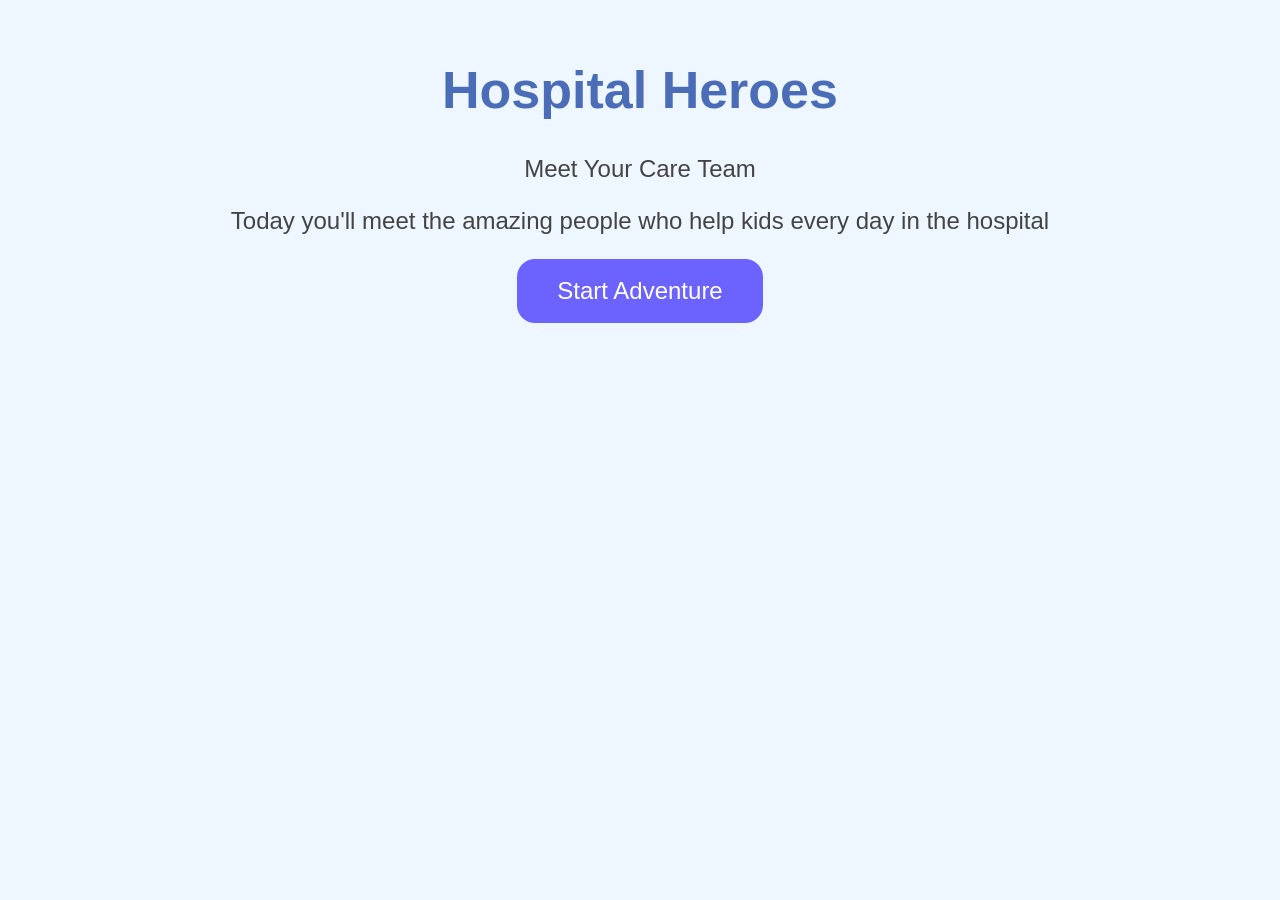
==== index.html @ df32a5fa "Initial Hospital Heroes project" ====
<!DOCTYPE html>
<html>
<head>
    <title>Hospital Heroes</title>
    <link rel="stylesheet" href="style.css">
</head>

<body>

<h1>Hospital Heroes</h1>

<p>Meet Your Care Team</p>

<p>
Today you'll meet the amazing people 
who help kids every day in the hospital
</p>

<a href="nurse.html">
    <button>Start Adventure</button>
</a>
</body>
</html>
---- style.css ----
body {
    background-color: #eef7ff;
    font-family: Arial, sans-serif;
    text-align: center;
    margin-top: 60px;
}

h1 {
    color: #4b6cb7;
    font-size: 52px;
}

p {
    font-size: 24px;
    color: #444;
}

button {
    background-color: #6C63FF;
    color: white;
    font-size: 24px;
    border: none;
    padding: 18px 40px;
    border-radius: 18px;
    cursor: pointer;
}

button:hover {
    background-color:#5a52d6;
}

.popup {
    position: fixed;
    bottom: 0;
    left: 0;
    right: 0;
    background: white;
    color: #333;
    padding: 25px;
    border-radius: 20px 20px 0 0;
    box-shadow: 0 -4px 20px rgba(0,0,0,0.2);
    font-size: 22px;
}

#popupContent {
    background: white;
    width: 100%;
    padding: 25px;
    border-radius: 20px 20px 0 0;
}

.hidden {
    display: none;
}
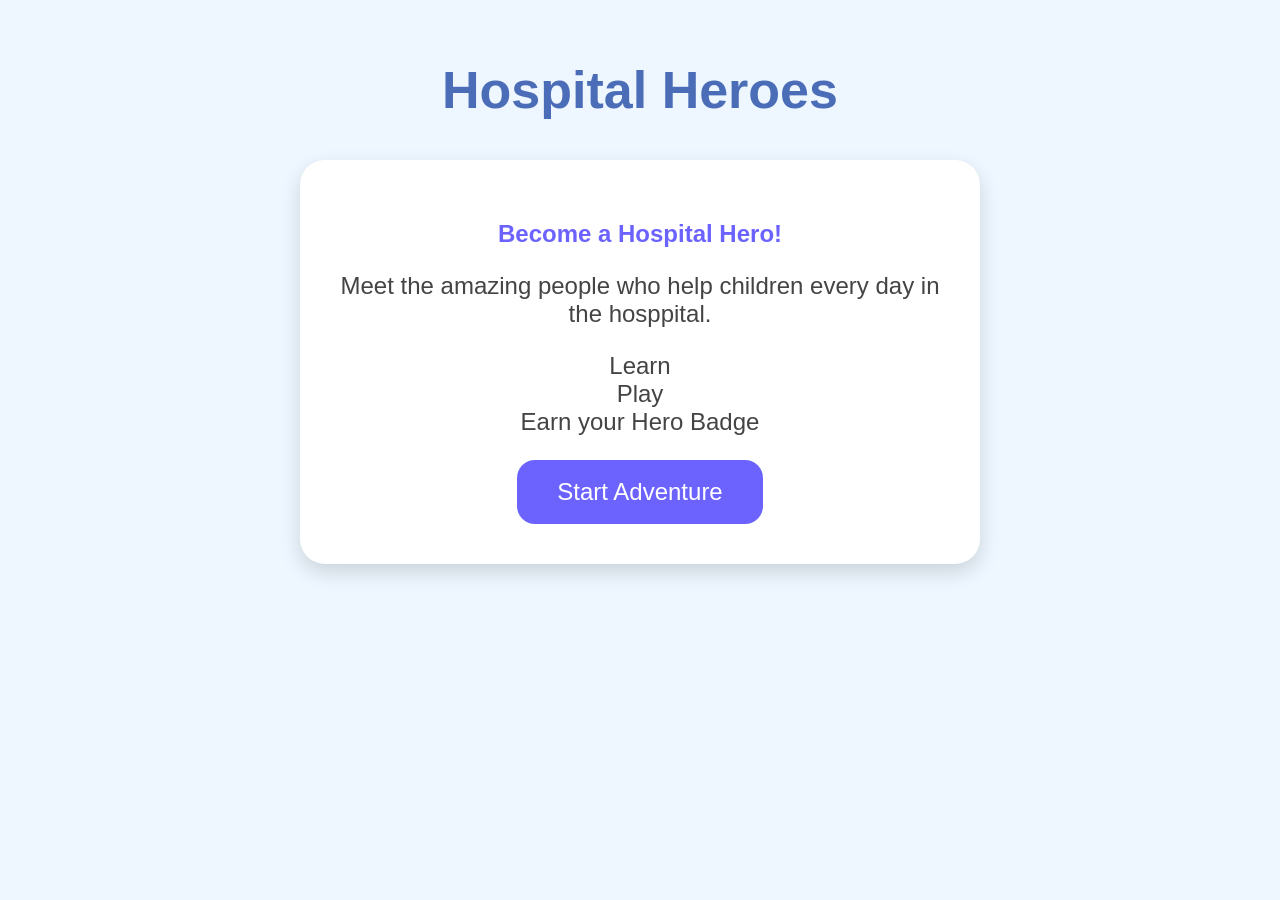
==== commit 41ae9c9e: "your message" ====
--- a/index.html
+++ b/index.html
@@ -9,15 +9,24 @@
 
 <h1>Hospital Heroes</h1>
 
-<p>Meet Your Care Team</p>
+<div class="card">
+
+<h2>Become a Hospital Hero!</h2>
 
 <p>
-Today you'll meet the amazing people 
-who help kids every day in the hospital
+Meet the amazing people who help children every day in the hosppital.
+</p>
+
+<p>
+    Learn<br>
+    Play<br>
+    Earn your Hero Badge
 </p>
 
 <a href="nurse.html">
     <button>Start Adventure</button>
 </a>
+
+</div>
 </body>
 </html>
--- a/style.css
+++ b/style.css
@@ -51,4 +51,17 @@
 
 .hidden {
     display: none;
+}
+
+.card {
+    background: white;
+    width: 600px;
+    margin: 40px auto;
+    padding: 40px;
+    border-radius: 25px;
+    box-shadow: 0 8px 20px rgba(0,0,0,0.15);
+}
+
+h2{
+    color:#6C63FF;
 }
